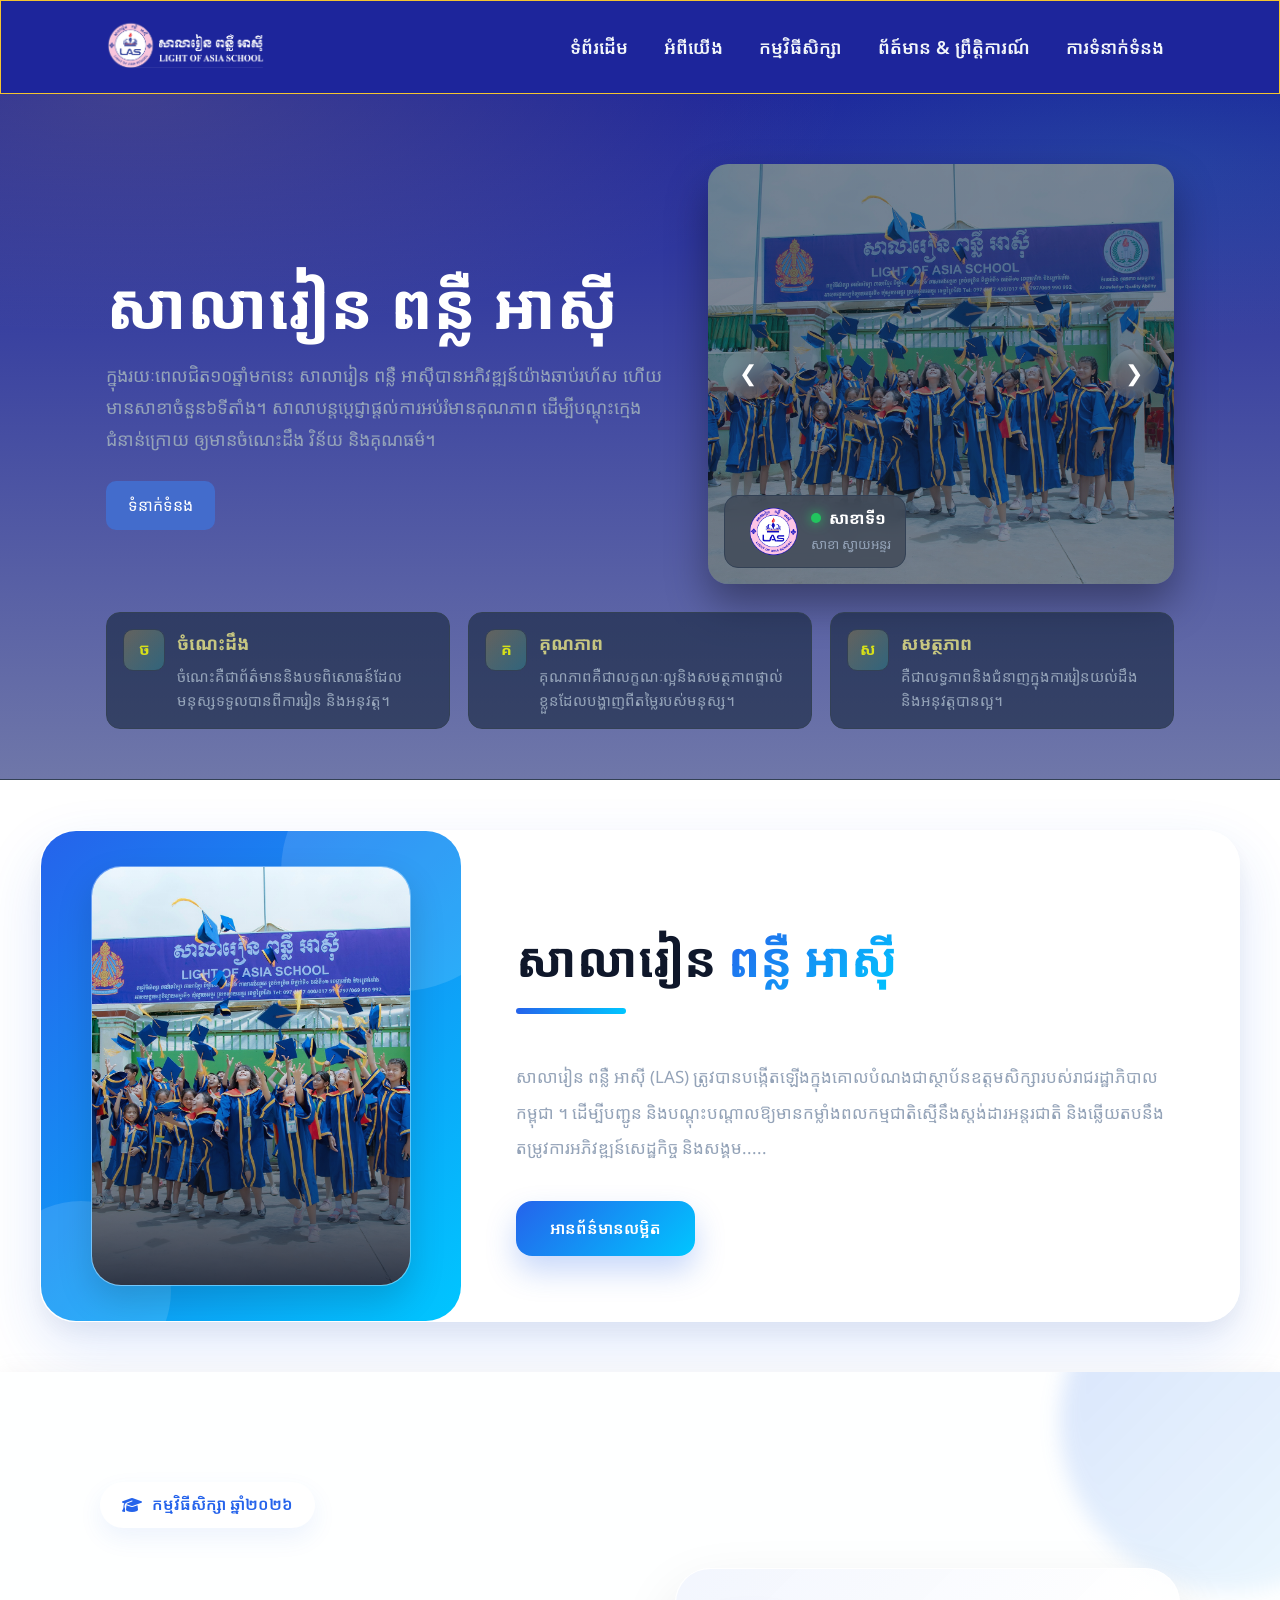
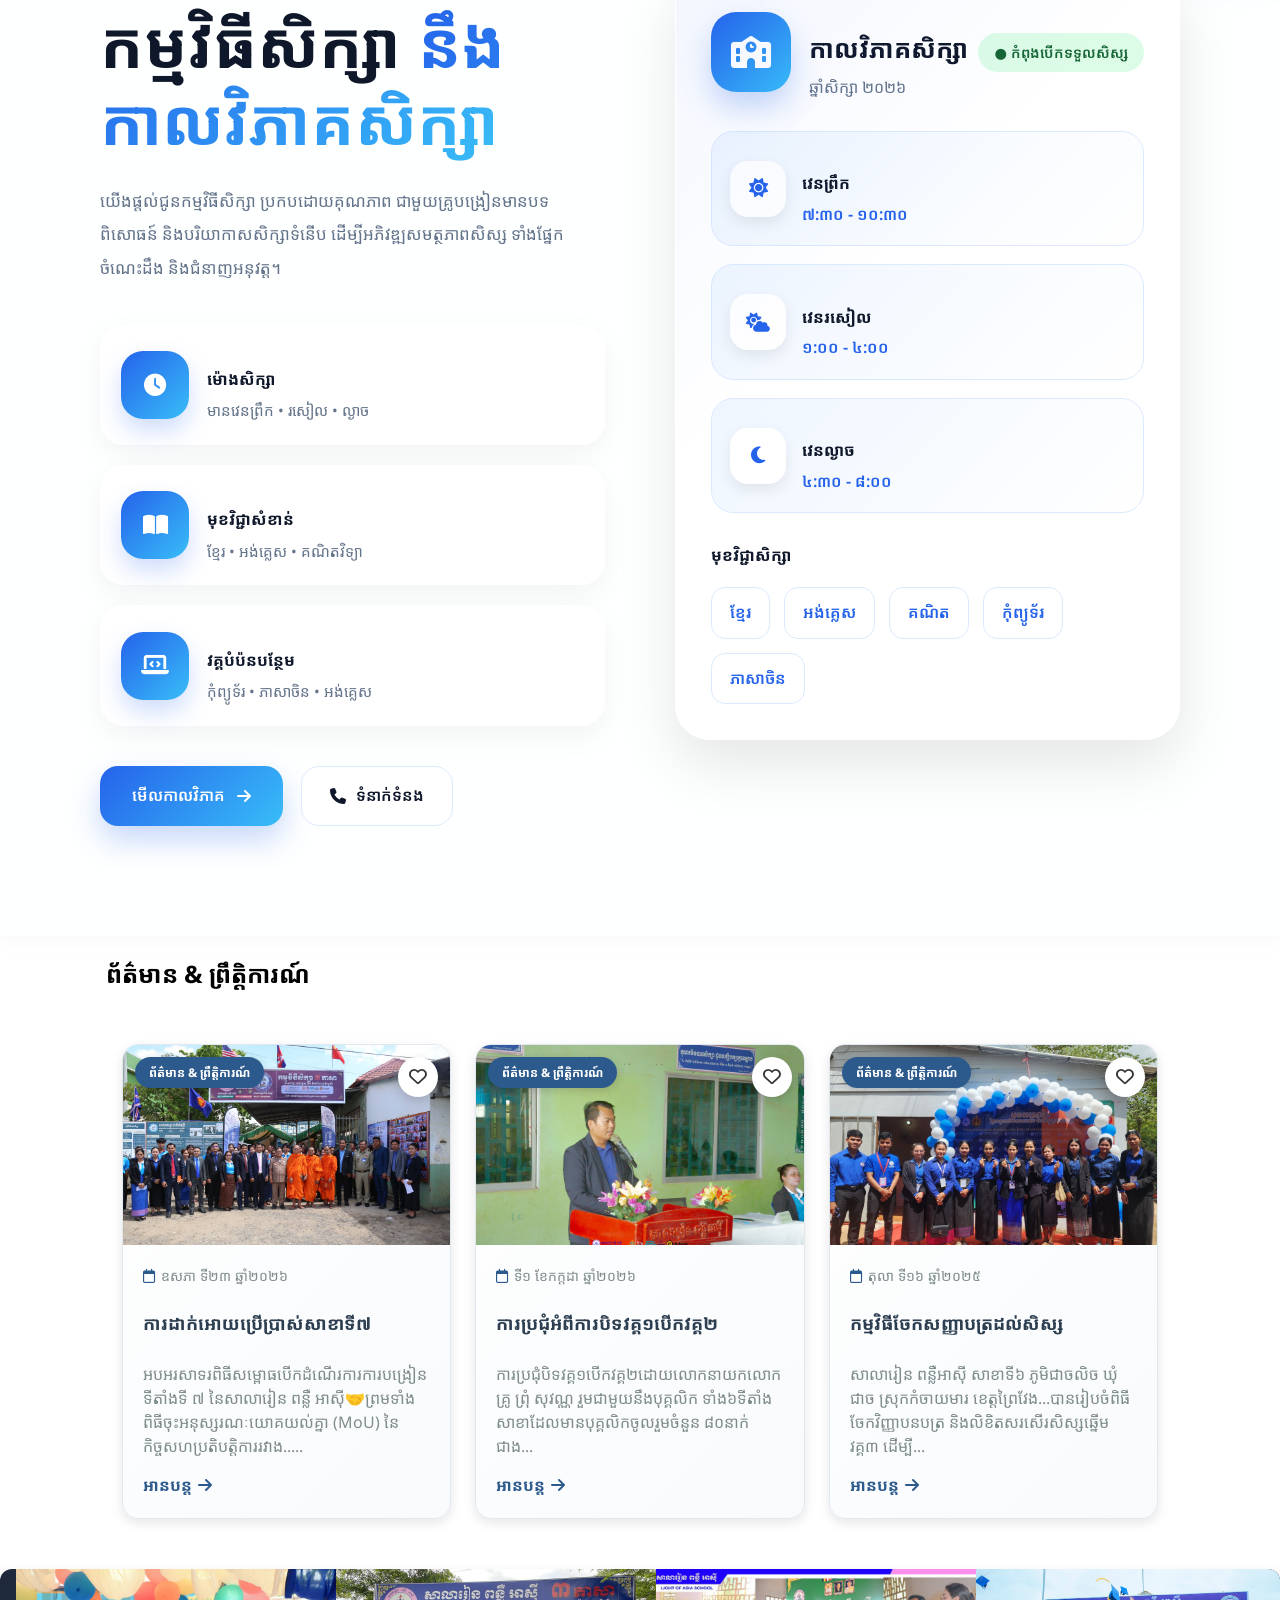
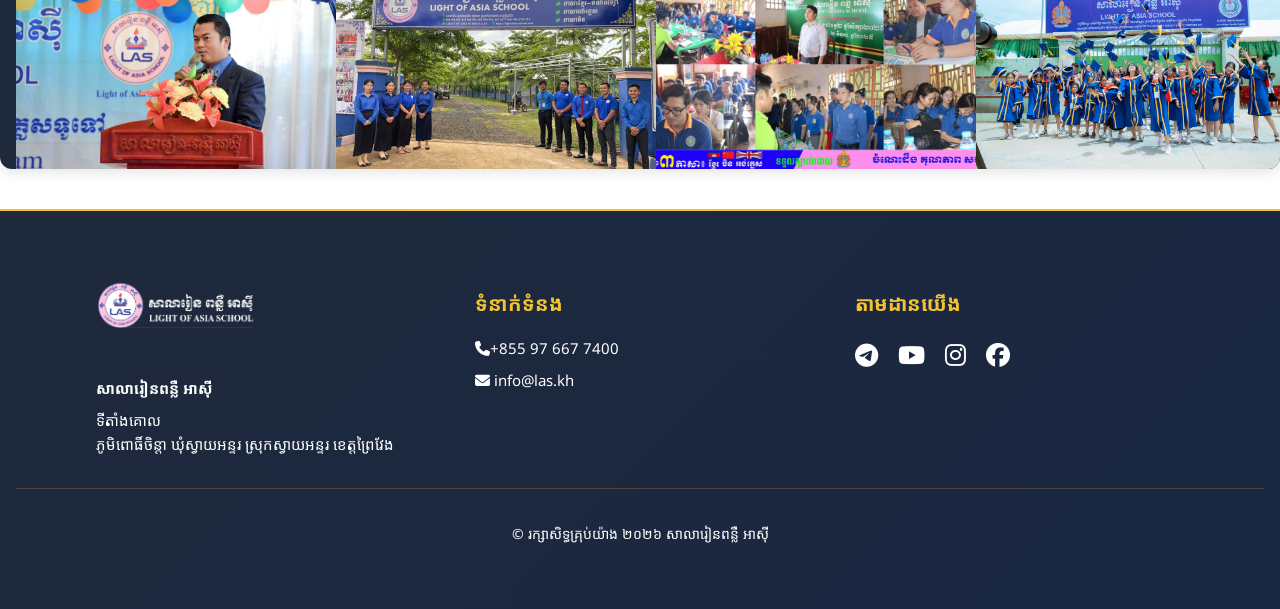
==== index.html/index.html @ d2babf4d "first commit" ====
<!DOCTYPE html>
<html lang="en">
<head>
  <meta charset="UTF-8" />
  <meta name="viewport" content="width=device-width, initial-scale=1" />
  <title>Light of Asia School</title>
  <script src="../JS/scripts.js"></script>
  <link rel="stylesheet" href="https://cdn.jsdelivr.net/npm/bootstrap-icons@1.10.5/font/bootstrap-icons.css">
  <link rel="stylesheet" href="https://cdnjs.cloudflare.com/ajax/libs/font-awesome/6.4.0/css/all.min.css" integrity="sha512-iecdLmaskl7CVkqkXNQ/ZmCULaM6tU8ZlX/VWcfYbOOl7+O3qNHbv5V9zzTtmI3UksdQRVvoxMfooAoRBv0z+8==" crossorigin="anonymous" referrerpolicy="no-referrer" />
  <!-- Bootstrap CSS -->
  <!-- <link href="https://cdn.jsdelivr.net/npm/bootstrap@4.6.2/dist/css/bootstrap.min.css" rel="stylesheet"> -->
  <!-- Font Awesome -->
   <!-- Khmer Font -->
  <link href="https://fonts.googleapis.com/css2?family=Noto+Sans+Khmer:wght@300;400;500;600;700&display=swap" rel="stylesheet">

  <link href="https://cdnjs.cloudflare.com/ajax/libs/font-awesome/6.5.0/css/all.min.css" rel="stylesheet">
 <head>
  <link rel="stylesheet" href="../CSS/style.css">
  <link rel="stylesheet" href="D:\Website of las\news">
  <link rel="stylesheet" href="d:\Website of las\subject">
  <link rel="stylesheet" href="d:\Website of las\HTML">
  
  
 <script src="../JS/responsivebar.js"></script>
 <script src="../JS/news.js"></script>
</head>
  <link href="https://fonts.googleapis.com/css2?family=Noto+Sans+Khmer:wght@400;600;700&family=Noto+Sans:wght@400;600;700&display=swap" rel="stylesheet">
  <style>
    body {
    font-family: "Noto Sans Khmer", "Noto Sans", system-ui, sans-serif,;
    
    }
  </style>
</head>
<body >
 <!-- Header -->
 <header class="site-header">
  <div class="container header-wrapper">
    <a class="brand" href="../index.html/index.html">
      <img src="../src/logo/LOGO.gif" alt="Light of Asia School Logo" class="brand-logo" />
    </a>

    <!-- Hamburger toggle button -->
    <button class="nav-toggle" aria-label="Toggle navigation">
      ☰
    </button>
    <ul class="nav-list">
      <li><a href="../index.html/index.html">ទំព័រដើម</a></li>
      <li><a href="../index.html/about.html">អំពីយើង</a></li>
      <li>
        <a href="../subject/program.html">កម្មវិធីសិក្សា</a>
       
      </li>
      <li><a href="../news/pagenews.html">ព័ត៍មាន &amp; ព្រឹត្តិការណ៍</a></li>
      <li><a href="../index.html/contact.html">ការទំនាក់ទំនង</a></li>
    </ul>
  </div>
</header>
 <!-- ================= HERO ================= -->
  <section class="hero">
    <div class="container hero-grid">
      <!-- LEFT -->
      <div class="hero-copy">
        <h1>
          សាលារៀន ពន្លឺ អាស៊ី
        </h1>
        <p>
          ក្នុងរយៈពេលជិត១០ឆ្នាំមកនេះ សាលារៀន ពន្លឺ អាស៊ីបានអភិវឌ្ឍន៍យ៉ាងឆាប់រហ័ស ហើយមានសាខាចំនួន៦ទីតាំង។ សាលាបន្តប្តេជ្ញាផ្តល់ការអប់រំមានគុណភាព
          ដើម្បីបណ្តុះក្មេងជំនាន់ក្រោយ ឲ្យមានចំណេះដឹង វិន័យ និងគុណធម៌។
        </p>
        <div class="hero-actions">
          <a class="btnn"  href="../index.html/contact.html">ទំនាក់ទំនង</a>
        </div>
      </div>

      <!-- RIGHT -->
      <div class="hero-visual" id="heroVisual">
        <!-- BUTTON -->
        <button class="slider-btn prev" onclick="prevImage()" > ❮</button>
        <button class="slider-btn next" onclick="nextImage()">❯</button>
        <!-- BADGE -->
        <div class="hero-badge">
          <img id="schoolLogo" class="school-logo" alt="School Logo">
          <div>
            <div  style=" display:flex; gap:8px;align-items:center;" ><span class="dot"></span>
              <strong id="schoolName"> សាខាទី១ </strong>
            </div>
            <small id="schoolText">សាលារៀន ពន្លឺ អាស៊ី</small>
          </div>
        </div>
      </div>
    </div>

    <!-- FEATURES -->
    <div class="container features">
      <div class="feature">
        <div class="icon">ច</div>
        <div>
          <h3>ចំណេះដឹង</h3>
          <p>
            ចំណេះគឺជាព័ត៌មាននិងបទពិសោធន៍ដែលមនុស្សទទួលបានពីការរៀន និងអនុវត្ត។
          </p>
        </div>
      </div>

         <div class="feature">
        <div class="icon">គ</div>
        <div>
          <h3>គុណភាព</h3>
          <p>គុណភាពគឺជាលក្ខណៈល្អនិងសមត្ថភាពផ្ទាល់ខ្លួនដែលបង្ហាញពីតម្លៃរបស់មនុស្ស។</p>
        </div>
      </div>

      <div class="feature">
        <div class="icon">ស</div>
        <div>
          <h3>សមត្ថភាព</h3>
          <p> គឺជាលទ្ធភាពនិងជំនាញក្នុងការរៀនយល់ដឹងនិងអនុវត្តបានល្អ។</p>
           </div>
      </div>

    </div>
  </section>
  
<!-- ================= ABOUT SECTION ================= -->
<div class="about-card">
  <!-- LEFT SIDE -->
  <div class="leftside">
    <div class="logo-box">
      <!-- YOUR IMAGE -->
      <img src="../src/Banner/pic las.jpg" alt="School Image">
      <div class="logo-overlay">
      </div>
    </div>
  </div>
  <!-- RIGHT SIDE -->
  <div class="rightside">
    <h1>
      សាលារៀន <span>ពន្លឺ អាស៊ី</span>
    </h1>

    <div class="lineabout"></div>

    <p>
       សាលារៀន ពន្លឺ អាស៊ី (LAS) ត្រូវបានបង្កើតឡើងក្នុងគោលបំណងជាស្ថាប័នឧត្តមសិក្សារបស់រាជរដ្ឋាភិបាលកម្ពុជា ។

      ដើម្បីបញ្ជូន និងបណ្តុះបណ្តាលឱ្យមានកម្លាំងពលកម្មជាតិស្មើនឹងស្តង់ដារអន្តរជាតិ និងឆ្លើយតបនឹងតម្រូវការអភិវឌ្ឍន៍សេដ្ឋកិច្ច និងសង្គម.....
    </p>

    <!-- BUTTONS -->
    <div class="btn-group">
      <a href="../index.html/about.html" class="btnabout btn-primary">
        អានព័ន៌មានលម្អិត
      </a>
    </div>

  </div>
</div>

<!-- ===============================
     PROGRAM SECTION
================================= -->

<section class="program-section">

  <div class="program-container">

    <!-- LEFT -->

    <div class="program-content">

      <div class="program-badge">
        <i class="fa-solid fa-graduation-cap"></i>
        កម្មវិធីសិក្សា ឆ្នាំ២០២៦
      </div>

      <h2>
        កម្មវិធីសិក្សា
        <span>នឹងកាលវិភាគសិក្សា</span>
      </h2>

      <p>
        យើងផ្តល់ជូនកម្មវិធីសិក្សា
        ប្រកបដោយគុណភាព
        ជាមួយគ្រូបង្រៀនមានបទពិសោធន៍
        និងបរិយាកាសសិក្សាទំនើប
        ដើម្បីអភិវឌ្ឍសមត្ថភាពសិស្ស
        ទាំងផ្នែកចំណេះដឹង និងជំនាញអនុវត្ត។
      </p>

      <!-- FEATURES -->

      <div class="program-features">

        <div class="program-card">

          <div class="program-icon">
            <i class="fa-solid fa-clock"></i>
          </div>

          <div>
            <h4>ម៉ោងសិក្សា</h4>
            <span>មានវេនព្រឹក • រសៀល • ល្ងាច</span>
          </div>

        </div>

        <div class="program-card">

          <div class="program-icon">
            <i class="fa-solid fa-book-open"></i>
          </div>

          <div>
            <h4>មុខវិជ្ជាសំខាន់</h4>
            <span>ខ្មែរ • អង់គ្លេស • គណិតវិទ្យា</span>
          </div>

        </div>

        <div class="program-card">

          <div class="program-icon">
            <i class="fa-solid fa-laptop-code"></i>
          </div>

          <div>
            <h4>វគ្គបំប៉នបន្ថែម</h4>
            <span>កុំព្យូទ័រ • ភាសាចិន • អង់គ្លេស</span>
          </div>

        </div>

      </div>

      <!-- BUTTONS -->

      <div class="program-buttons">

        <a href="../subject/program.html" class="program-btn">
          មើលកាលវិភាគ
          <i class="fa-solid fa-arrow-right"></i>
        </a>

        <a href="#" class="program-btn-secondary">
          <i class="fa-solid fa-phone"></i>
          ទំនាក់ទំនង
        </a>

      </div>

    </div>

    <!-- RIGHT -->

    <div class="program-preview">

      <div class="program-preview-card">

        <!-- HEADER -->

        <div class="program-header">

          <div class="program-header-left">

            <div class="program-big-icon">
              <i class="fa-solid fa-school"></i>
            </div>

            <div>
              <h3>កាលវិភាគសិក្សា</h3>
              <span>ឆ្នាំសិក្សា ២០២៦</span>
            </div>

          </div>

          <div class="program-live">
            ● កំពុងបើកទទួលសិស្ស
          </div>

        </div>

        <!-- TIMES -->

        <div class="program-time">

          <div class="program-time-icon">
            <i class="fa-solid fa-sun"></i>
          </div>

          <div>
            <h4>វេនព្រឹក</h4>
            <span>៧:៣០ - ១០:៣០</span>
          </div>

        </div>

        <div class="program-time">

          <div class="program-time-icon">
            <i class="fa-solid fa-cloud-sun"></i>
          </div>

          <div>
            <h4>វេនរសៀល</h4>
            <span>១:០០ - ៤:០០</span>
          </div>

        </div>

        <div class="program-time">

          <div class="program-time-icon">
            <i class="fa-solid fa-moon"></i>
          </div>

          <div>
            <h4>វេនល្ងាច</h4>
            <span>៤:៣០ - ៨:០០</span>
          </div>

        </div>

        <!-- SUBJECTS -->

        <h4 class="program-title">
          មុខវិជ្ជាសិក្សា
        </h4>

        <div class="program-tags">

          <span>ខ្មែរ</span>
          <span>អង់គ្លេស</span>
          <span>គណិត</span>
          <span>កុំព្យូទ័រ</span>
          <span>ភាសាចិន</span>

        </div>

      </div>

    </div>

  </div>

</section>
 <!-- Endprogram -->

<!-- NEWS -->
     <div class="container">
           <div class="section-head">
      <h2 style="color: black; size: 18px;">ព័ត៌មាន & ព្រឹត្តិការណ៍</h2>
    </div>
        <div class="cards-grid">
        <!-- Cards1 -->
          <article class="card" data-category="news">
                <div class="card-img">
                    <img src="../src/Banner/img saxa7/fornt shcool.jpg" alt="Conference">
                    <span class="badge">ព័ត៌មាន & ព្រឹត្តិការណ៍</span>
                    <button class="like-btn" onclick="toggleLike(this)">
                        <i class="far fa-heart"></i>
                    </button>
                </div>
                <div class="card-body">
                    <div class="card-meta">
                        <i class="far fa-calendar"></i>
                        ឧសភា​ ទី២៣ ឆ្នាំ២០២៦
                    </div>
                    <h2 class="card-title">ការដាក់អោយប្រើប្រាស់សាខាទី៧</h2>
                    <p class="card-desc" style=" word-spacing: 0px; letter-spacing: 0px;">អបអរសាទរពិធីសម្ពោធបើកដំណើរការការបង្រៀន ទីតាំងទី ៧ នៃសាលារៀន ពន្លឺ អាស៊ី🤝ព្រមទាំងពិធីចុះអនុស្សរណៈយោគយល់គ្នា (MoU) នៃកិច្ចសហប្រតិបត្តិការរវាង.....</p>
                    <a href="../news/news card1.html" class="card-link">អានបន្ត<i class="fas fa-arrow-right"></i></a>
                </div>
            </article>
      <!-- Cards2 -->
            <article class="card" data-category="news">
                <div class="card-img">
                    <img src="../src/Banner/bossjpg.jpg" alt="Conference">
                    <span class="badge">ព័ត៌មាន & ព្រឹត្តិការណ៍</span>
                    <button class="like-btn" onclick="toggleLike(this)">
                        <i class="far fa-heart"></i>
                    </button>
                </div>
                <div class="card-body">
                    <div class="card-meta">
                        <i class="far fa-calendar"></i>
                        ទី១​ ខែកក្ដដា ឆ្នាំ២០២៦
                    </div>
                    <h2 class="card-title">ការប្រជុំអំពីការបិទវគ្គ១បើកវគ្គ២</h2>
                    <p class="card-desc">ការ​ប្រជុំ​បិទ​វគ្គ​១​បើក​វគ្គ​២​ដោយ​លោក​នាយក​លោក​គ្រូ​ ​ព្រុំ សុវណ្ណ រួម​ជាមួយ​នឹង​បុគ្គលិក ទាំង៦​ទីតាំង​សាខា​ដែល​មាន​បុគ្គលិក​ចូល​រួម​ចំនួន ៨០​នាក់​ជាង...</p>
                    <a href="../news/news card2.html" class="card-link">អានបន្ត<i class="fas fa-arrow-right"></i></a>
                </div>
            </article>
    <!-- Cards3-->
            <article class="card" data-category="featured">
                <div class="card-img">
                    <img src="../src/Banner/ttul sinhabat.jpg" alt="Research">
                    <span class="badge">ព័ត៌មាន & ព្រឹត្តិការណ៍</span>
                    <button class="like-btn" onclick="toggleLike(this)">
                        <i class="far fa-heart"></i>
                    </button>
                </div>
                <div class="card-body">
                    <div class="card-meta">
                        <i class="far fa-calendar"></i>
                        តុលា​ ទី១៦ ឆ្នាំ២០២៥
                    </div>
                    <h2 class="card-title">កម្មវិធីចែកសញ្ញាបត្រដល់សិស្ស</h2>
                    <p class="card-desc">សាលារៀន ពន្លឺអាស៊ី សាខាទី៦
                      ភូមិជាចលិច ឃុំជាច ស្រុកកំចាយមារ ខេត្តព្រៃវែង...បានរៀបចំពិធី ចែកវិញ្ញាបនបត្រ និងលិខិតសរសើរសិស្សឆ្នើម វគ្គ៣ ដើម្បី...</p>
                    <a href="../news/news card3.html" class="card-link">អានបន្ត <i class="fas fa-arrow-right"></i></a>
                </div>
            </article>
        </div>
</div>

<!-- Gallery slider -->
  <section id="gallery">
    <div class="section-title">
    
    </div>
    <div class="slider" aria-label="វិចិត្រសាលរូបភាព">
      <div class="slides">
        <!-- 4 originals -->
        <img src="../src/Banner/Chairs LAS.jpg" alt="វិចិត្រសាល ១">
        <img src="../src/Banner/join.jpg" alt="វិចិត្រសាល ២">
        <img src="../src/Banner/bglas (2).jpg" alt="វិចិត្រសាល ៣">
        <img src="../src/Banner/pic las.jpg" alt="វិចិត្រសាល ៤">
         <!-- 4 originals -->
         <img src="../src/Banner/Chairs LAS.jpg" alt="វិចិត្រសាល ១">
        <img src="../src/Banner/join.jpg" alt="វិចិត្រសាល ២">
        <img src="../src/Banner/bglas (2).jpg" alt="វិចិត្រសាល ៣">
        <img src="../src/Banner/pic las.jpg" alt="វិចិត្រសាល ៤">
         <!-- 4 originals -->
        <img src="../src/Banner/Chairs LAS.jpg" alt="វិចិត្រសាល ១">
        <img src="../src/Banner/join.jpg" alt="វិចិត្រសាល ២">
        <img src="../src/Banner/bglas (2).jpg" alt="វិចិត្រសាល ៣">
        <img src="../src/Banner/pic las.jpg" alt="វិចិត្រសាល ៤">
       
      </div>
    </div>
  </section>
  
<!-- Responsive Footer -->
<footer class="footer">
  <div class="footer-container">
    <!-- University Info -->
    <div class="footer-section">
      <img src="../src/logo/LOGO.gif" alt="University Logo" class="img">
      <p><strong>សាលារៀនពន្លឺ អាស៊ី</strong></p>
      <p>
        ទីតាំងគោល <br>
         ភូមិពោធិ៍ចិន្តា ឃុំស្វាយអន្ទរ ស្រុកស្វាយអន្ទរ ខេត្តព្រៃវែង 
      </p>
    </div>

    <!-- Contact Info -->
    <div class="footer-section">
      <h4>ទំនាក់ទំនង</h4>
      <p><i class="fas fa-phone"></i>+855 97 667 7400</p>
      <p><i class="fas fa-envelope"></i> info@las.kh</p>
    </div>

    <!-- Social Links -->
    <div class="footer-section">
      <h4>តាមដានយើង</h4>
      <div class="social-icons">
        <a href="#"><i class="fab fa-telegram"></i></a>
        <a href="#"><i class="fab fa-youtube"></i></a>
        <a href="#"><i class="fab fa-instagram"></i></a>
        <a href="#"><i class="fab fa-facebook"></i></a>
      </div>
    </div>
  </div>

  <div class="footer-bottom">
    <p>© រក្សាសិទ្ធគ្រុប់យ៉ាង ២០២៦ សាលារៀនពន្លឺ អាស៊ី</p>
  </div>
</footer>


</body>
</html>
<script src="../JS/slideheader.js"></script>
---- CSS/style.css ----
:root {
  --bg: #6f77a9;
  --bg-2: #1d259b;
  --card: #1e293b;
  --text: #ffffff;
  --muted: #94a3b8;
  --border: #334155;
  --accent: #f4c430;
  --accent-2: #d7e119;
  --success: #22c55e;
  --primary-color: #1e3a5f;
  --secondary-color: #2d5a8c;
  --text-dark: #2c3e50;
  --text-light: #7f8c8d;
  --bg-light: #f5f7fa;
  
  --primary:#2563eb;
  --primary-light:#38bdf8;

  --dark:#0f172a;


  --gradient:
  linear-gradient(135deg,#2563eb,#38bdf8);
  --transition-base: all 0.3s ease;
  --shadow: 0 4px 12px rgba(0, 0, 0, 0.1);
  --shadow-lg: 0 10px 24px rgba(0, 0, 0, 0.15);


}
*,
*::before,
*::after {
  box-sizing: border-box;
}

body {
  margin: 0;
  font-family: "Noto Sans Khmer", "Noto Sans", system-ui, sans-serif;
  color: var(--text);
  background: var(--text);
  line-height: 1.6;
  
}
/* CONTAINER */
.container {
  width: 100%;
  max-width: 1100px;
  margin: 0 auto;
  padding: 0 1rem;
}

/* Header */
.site-header {
  position: sticky;
  top: 0;
  z-index: 1000;
  background: var(--bg-2);
  backdrop-filter: saturate(180%) blur(8px);
  border-bottom: 1px solid var(--border);
  animation: fadeInDown 1s ease forwards;
  border: 1px solid var(--accent);
}

@keyframes fadeInDown {
  from {
    opacity: 0;
    transform: translateY(-20px);
  }
  to {
    opacity: 1;
    transform: translateY(0);
  }
}

.header-wrapper {
  display: grid;
  grid-template-columns: 1fr auto auto;
  align-items: center;
  color: #f9f9f9;
}

.brand-logo {
  width: 160px;
  height: auto;
}
/* End Header */

/* Nav */
.nav {
  max-width: 1100px;
  margin: 0 auto;
  padding: 12px 20px;
  display: flex;
  align-items: center;
  justify-content: space-between;
  gap: 16px;
}

.nav-list {
  display: flex;
  list-style: none;
  margin: 0;
  padding: 0;
  gap: 1rem;
  font-size: 18px;
}

.nav-list a {
  text-decoration: none;
  color: white;
  font-weight: 600;
  padding: 8px 10px;
  border-radius: 8px;
  position: relative;
  transition: color 0.3s ease, transform 0.3s ease;
}

.nav-list a::after {
  content: "";
  position: absolute;
  bottom: -4px;
  left: 0;
  width: 0%;
  height: 2px;
  background: var(--accent);
  transition: width 0.3s ease;
}

.nav-list a:hover::after {
  width: 100%;
}

.nav-list a:hover,
.nav-list a.active {
  border-bottom-color: var(--accent);
  color: var(--accent);
  transform: translateY(-2px);
}

@keyframes pulse {
  0% { transform: scale(1); }
  50% { transform: scale(1.05); }
  100% { transform: scale(1); }
}

/* Layout */
.container {
  width: min(1200px, 92vw);
  margin: 0 auto;
}

/* Global animations */
@keyframes slideUp {
  from {
    opacity: 0;
    transform: translateY(20px);
  }
  to {
    opacity: 1;
    transform: translateY(0);
  }
}
@keyframes fadeUp {
  from {
    opacity: 0;
    transform: translateY(20px);
  }
  to {
    opacity: 1;
    transform: translateY(0);
  }
}

/* ------------------- */
/* Responsive Section  */
/* ------------------- */
@media (max-width: 992px) {
  .header-wrapper {
    grid-template-columns: 1fr auto; /* simplify layout */
  }

  .nav {
    flex-direction: column;
    align-items: flex-start;
    gap: 5px;
  }

  .nav-list {
    flex-wrap: wrap;
    font-size: 16px;
    text-align: center;
  }

  .brand-logo {
    width: 120px; /* shrink logo */
  }
}

@media (max-width: 600px) {
  .nav {
    padding: 8px 12px;
  }

  .nav-list {
    flex-direction: column;
    gap: 0.5rem;
    width: 100%;
  }

  .nav-list a {
    display: block;
    width: 100%;
    text-align: center;
    padding: 12px;
  }

  .dropdown-nav-list {
    position: static; /* stack dropdowns */
    box-shadow: none;
  }
}
   /* Responsive navigation bar */
.nav-toggle {
  display: none;
  font-size: 1.5rem;
  background: none;
  border: none;
  cursor: pointer;
  color: #f1f5f9;
  padding: 0.5rem;
  transition: opacity 0.3s ease;
}

.nav-toggle:hover {
  opacity: 0.8;
}

/* Desktop styles */
.nav-list {
  display: flex;
  list-style: none;
  gap: 1rem;
  margin: 0;
  padding: 0;
  
}

.nav-list li {
  position: relative;
}

.nav-list > li > a {
  text-decoration: none;
  color: #f1f5f9;
  transition: color 0.3s ease;
}

.nav-list > li > a:hover {
  color: #94a3b8;
}

/* Dropdown styles */
.dropdown-nav-list {
  position: absolute;
  top: 100%;
  right: 0;
  background-color: var(--bg);
  list-style: none;
  padding: 0.5rem 0;
  margin: 0.5rem 0 0 0;
  min-width: 180px;
  display: none;
  flex-direction: column;
  border-radius: 4px;
  box-shadow: 0 4px 6px rgba(0, 0, 0, 0.1);
  z-index: 10;
}

.nav-list li:hover > .dropdown-nav-list {
  display: flex;
}

.dropdown-nav-list li a {
  display: block;
  padding: 0.75rem 1.5rem;
  color: #f1f5f9;
  text-decoration: none;
  transition: background-color 0.3s ease;
}

.dropdown-nav-list li a:hover {
  background-color: rgba(148, 163, 184, 0.2);
}

/* Mobile styles */
@media (max-width: 700px) {
  .nav-toggle {
    display: block;
    margin-left: auto;
    
  }

  .nav-list {
    display: none;
    flex-direction: column;
    gap: 0;
    position: absolute;
    top: 100%;
    left: 0;
    right: 0;
    background-color: rgba(31, 45, 77, 0.98);
    width: 100%;
    padding: 1rem 0;
    margin-top: 0.5rem;
    
  }

  .nav-list.active {
    display: flex;
  }

  .nav-list li {
    width: 100%;
  }

  .nav-list > li > a {
    display: block;
    padding: 1rem 1.5rem;
    border-bottom: 1px solid rgba(148, 163, 184, 0.2);
  }

  .nav-list li:last-child > a {
    border-bottom: none;
  }

  .dropdown-nav-list {
    position: static;
    background-color: transparent;
    box-shadow: none;
    padding: 0;
    margin: 0;
    display: none;
    min-width: auto;
  }

  .dropdown-nav-list.active {
    display: flex;
  }

  .dropdown-nav-list li a {
    padding: 0.75rem 1.5rem 0.75rem 3rem;
    border-bottom: 1px solid rgba(148, 163, 184, 0.1);
  }
}

/* ENd responsive */
/* ==================== HERO SECTION ==================== */

.hero{
  position:relative;
  overflow:hidden;
  background:
    radial-gradient(
      1200px 400px at 10% 0%,
      rgba(255,211,78,.15),
      transparent 60%
    ),
    radial-gradient(
      800px 300px at 90% 10%,
      rgba(45,212,191,.12),
      transparent 60%
    ),
    linear-gradient(
      180deg,
      var(--bg-2),
      var(--bg)
    );

  padding:70px 0 50px;
  border-bottom:1px solid var(--border);
}

.hero-grid{
  display:grid;
  grid-template-columns:1.1fr .9fr;
  gap:2rem;
  align-items:center;
}

@media(max-width:900px){

  .hero-grid{
    grid-template-columns:1fr;
  }

}

/* ==================== HERO TEXT ==================== */

.hero-copy h1{
  font-size:clamp(2rem,6vw,4rem);
  line-height:1.1;
  margin-bottom:18px;
  animation:fadeIn .7s ease both;
}

.hero-copy p{
  color:var(--muted);
  font-size:clamp(14px,2vw,18px);
  line-height:1.8;
  margin-bottom:25px;
  animation:fadeIn .9s ease both;
}

.hero-actions{
  display:flex;
  gap:14px;
  flex-wrap:wrap;
  align-items:center;
}

/* ==================== BUTTON ==================== */

.btnn{
  background:#436ccc;
  color:#fff;
  padding:12px 22px;
  border:none;
  border-radius:10px;
  cursor:pointer;
  text-decoration:none;
  transition:.3s;
}

.btnn:hover{
  background:#5c7ecd;
  transform:translateY(-2px);
}

/* ==================== HERO VISUAL ==================== */
.hero-visual{
  position:relative;
  min-height:420px;
  border-radius:20px;
  overflow:hidden;
  background:
    linear-gradient(
      180deg,
      rgba(19,35,58,.55),
      rgba(19,35,58,.55)
    ),
    url("https://images.unsplash.com/photo-1509062522246-3755977927d7?q=80&w=1200&auto=format&fit=crop")
    center/cover no-repeat;

  box-shadow:0 20px 40px rgba(0,0,0,.35);

  transition:background-image .5s ease-in-out;
  animation:slideUp .8s ease both;
}

/* ==================== SLIDER BUTTONS ==================== */
.slider-btn{
  position:absolute;
  top:50%;
  transform:translateY(-50%);
  width:50px;
  height:50px;
  border:none;
  border-radius:50%;
  background:rgba(255,255,255,.15);
  backdrop-filter:blur(8px);
  color:white;
  font-size:22px;
  cursor:pointer;
  transition:.3s;
  z-index:10;
}

.slider-btn:hover{
  background:rgba(255,255,255,.3);
  transform:translateY(-50%) scale(1.08);
}

.prev{
  left:15px;
}

.next{
  right:15px;
}

/* ==================== HERO BADGE ==================== */

.hero-badge{
  position:absolute;
  bottom:16px;
  left:16px;
  background:rgba(63,72,86,.8);
  border:1px solid var(--border);
  backdrop-filter:blur(8px);
  padding:10px 14px;
  border-radius:14px;
  display:flex;
  gap:2px;
  align-items:center;
  animation:float 4s ease-in-out infinite;
}

.school-logo{
  width:70px;
  height:49px;
  border-radius:50%;


}


.hero-badge small{
  color:var(--muted);
}

.dot{
  width:10px;
  height:10px;
  border-radius:50%;
  background:var(--success);
  box-shadow:0 0 12px var(--success);
}

/* ==================== FEATURES SECTION ==================== */
.features {
  display: grid;
  grid-template-columns: repeat(3, 1fr);
  gap: 18px;
  margin-top: 28px;
  width: 100%;
}

@media (max-width: 900px) {
  .features {
    grid-template-columns: repeat(2, 1fr);
  }
}

@media (max-width: 640px) {
  .features {
    grid-template-columns: 1fr;
  }
}

.feature {
  background: linear-gradient(180deg, rgba(19, 35, 58, 0.6), rgba(19, 35, 58, 0.6)) no-repeat;
  border: 1px solid var(--border);
  border-radius: 14px;
  padding: 16px;
  display: flex;
  gap: 12px;
  align-items: flex-start;
  transition: 0.25s;
  animation: fadeIn 0.8s ease both;
  width: 100%;
  box-sizing: border-box;
}

.feature:hover {
  transform: translateY(-4px);
  box-shadow: 0 10px 24px rgba(0, 0, 0, 0.25);
}

.icon {
  width: 42px;
  height: 42px;
  border-radius: 10px;
  flex: 0 0 42px;
  background: linear-gradient(135deg, rgba(255, 211, 78, 0.25), rgba(45, 212, 191, 0.25));
  border: 1px solid var(--border);
  display: grid;
  place-items: center;
  color: var(--accent-2);
  font-weight: 700;
  flex-shrink: 0;
}

.feature h3 {
  margin: 0 0 6px;
  font-size: clamp(14px, 2vw, 18px);
  color: rgb(199, 199, 129);
  word-break: break-word;
  overflow-wrap: break-word;
}

.feature p {
  margin: 0;
  color: var(--muted);
  font-size: clamp(13px, 1.8vw, 15px);
  word-break: break-word;
  overflow-wrap: break-word;
}

/* ================= CARD ================= */
.about-card {
  width: 100%;
  max-width: 1200px;
  display: grid;
  grid-template-columns: 420px 1fr;
  background: rgba(255, 255, 255, 0.72);
  backdrop-filter: blur(20px);
  border: 1px solid rgba(255, 255, 255, .7);
  border-radius: 35px;
  margin: 50px auto;
  box-shadow:
    0 25px 60px rgba(37, 99, 235, .15),
    0 10px 25px rgba(0, 0, 0, .05);
    animation: fadeIn 0.8s ease both;

}

.about-card:hover {
  transform: translateY(-8px);
}

/* ================= LEFT SIDE ================= */
.leftside {
  position: relative;
  background: linear-gradient(135deg, #2563eb, #00c6ff);
  display: flex;
  align-items: center;
  justify-content: center;
  overflow: hidden;
  padding: 30px;
  border-radius: 35px ;
}

/* circles */
.leftside::before,
.leftside::after {
  content: "";
  position: absolute;
  border-radius: 50%;
  background: rgba(255, 255, 255, .12);
}

.leftside::before {
  width: 240px;
  height: 240px;
  top: -80px;
  right: -60px;
}

.leftside::after {
  width: 180px;
  height: 180px;
  bottom: -60px;
  left: -50px;
}

/* ================= IMAGE BOX ================= */
.logo-box {
  position: relative;
  z-index: 2;
  width: 100%;
  max-width: 320px;
  height: 420px;
  border-radius: 30px;
  overflow: hidden;
  background: rgba(255, 255, 255, .12);
  backdrop-filter: blur(10px);
  border: 1px solid rgba(255, 255, 255, .25);
  box-shadow: 0 15px 35px rgba(0, 0, 0, .15);
  animation: floatLogo 4s ease-in-out infinite;
}

@keyframes floatLogo {
  0%, 100% { transform: translateY(0); }
  50% { transform: translateY(-10px); }
}

/* FIXED IMAGE */
.logo-box img {
  width: 100%;
  height: 100%;
  object-fit: cover;
  display: block;
}

/* overlay */
.logo-overlay {
  position: absolute;
  inset: 0;
  background: linear-gradient(to top,
    rgba(15, 23, 42, .85),
    rgba(15, 23, 42, .15),
    transparent);
  display: flex;
  align-items: flex-end;
  justify-content: center;
  padding: 30px;
}

/* ================= RIGHT SIDE ================= */
.rightside {
  padding: 65px 55px;
  display: flex;
  flex-direction: column;
  justify-content: center;
}

/* title */
.rightside h1 {
  font-size: 3rem;
  line-height: 1.3;
  color: var(--dark);
  margin-bottom: 18px;
  font-weight: 700;
}

/* gradient text */
.rightside h1 span {
background: linear-gradient(135deg, #2563eb, #00c6ff);
background-clip: text;              /* Standard property for Firefox */
-webkit-background-clip: text;      /* Chrome, Safari, Edge */
color: transparent;                 /* Fallback for non‑WebKit browsers */
-webkit-text-fill-color: transparent; /* Chrome, Safari, Edge */
}

/* line */
.lineabout {
  width: 110px;
  height: 6px;
  border-radius: 50px;
  background: linear-gradient(90deg, #2563eb, #00c6ff);
  margin-bottom: 28px;
}

/* paragraph */
.rightside p {
  color: var(--muted);
  line-height: 2.1;
  font-size: 1.06rem;
  margin-bottom: 35px;
}

/* buttons */
.btn-group {
  display: flex;
  gap: 18px;
  flex-wrap: wrap;
}

.btnabout {
  padding: 15px 34px;
  border-radius: 16px;
  text-decoration: none;
  font-weight: 600;
  transition: transform .35s, background .35s;
}

/* primary */
.btn-primary {
  background: linear-gradient(135deg, #2563eb, #00c6ff);
  color: white;
  box-shadow: 0 15px 30px rgba(37, 99, 235, .25);
}

.btn-primary:hover {
  transform: translateY(-4px) scale(1.03);
}

/* secondary */
.btn-secondary {
  background: white;
  color: #2563eb;
  border: 1px solid #dbeafe;
}

.btn-secondary:hover {
  background: #f8fbff;
  transform: translateY(-4px);
}
@media(max-width:768px){

  .about-card{
    grid-template-columns:1fr;
    width:95%;
  }

  .leftside,
  .rightside{
    padding:30px;
  }

}


/* ===============================
  Program 
================================= */

.program-section{
  position:relative;
  padding:110px 20px;
  overflow:hidden;
  background-color: #feffff;
  border: 1px solid var(--quaternary);
  box-shadow: 0 0 20px rgba(162, 155, 155, 0.1);
  

}

/* Background Blur */
.program-section::before{
  content:"";
  position:absolute;
  top:-120px;
  right:-120px;
  width:340px;
  height:340px;
  border-radius:50%;
  background:
  linear-gradient(135deg,
  rgba(37,99,235,.18),
  rgba(56,189,248,.08));

  filter:blur(10px);
}

/* ===============================
   CONTAINER
================================= */

.program-container{
  max-width:1080px;
  margin:auto;
  display:grid;
  grid-template-columns:1fr 1fr;
  gap:70px;
  align-items:center;
}

/* ===============================
   LEFT CONTENT
================================= */

.program-badge{
  display:inline-flex;
  align-items:center;
  gap:10px;
  padding:10px 22px;
  background:white;
  color:var(--primary);
  border-radius:50px;
  font-weight:600;
  box-shadow:
  0 10px 25px rgba(37,99,235,.08);
  margin-bottom:25px;
}

.program-content h2{
  font-size:clamp(2.4rem,5vw,4.2rem);
  line-height:1.2;
  color:var(--dark);

  margin-bottom:24px;
}
.program-content h2 span {
  background: linear-gradient(135deg, #2563eb, #38bdf8);
  background-clip: text;              /* Firefox */
  -webkit-background-clip: text;      /* Chrome, Safari */
  color: transparent;                 /* fallback */
  -webkit-text-fill-color: transparent; /* Chrome, Safari */
}


.program-content p{
  font-size:1.05rem;
  line-height:2;
  color:#64748b;

  max-width:620px;

  margin-bottom:40px;
}

/* ===============================
   FEATURE CARDS
================================= */

.program-features{
  display:grid;
  gap:20px;

  margin-bottom:40px;
}

.program-card{
  display:flex;
  align-items:center;
  gap:18px;

  padding:20px;

  border-radius:24px;

  background:
  rgba(255,255,255,.75);

  backdrop-filter:blur(10px);

  border:1px solid rgba(255,255,255,.7);

  box-shadow:
  0 10px 30px rgba(0,0,0,.05);

  transition:.35s ease;
}

.program-card:hover{
  transform:translateX(8px);

  box-shadow:
  0 20px 40px rgba(37,99,235,.12);
}

.program-icon{
  min-width:68px;
  height:68px;

  border-radius:22px;

  display:flex;
  align-items:center;
  justify-content:center;

  background:var(--gradient);

  color:white;
  font-size:1.4rem;

  box-shadow:
  0 12px 25px rgba(37,99,235,.22);
}

.program-card h4{
  color:var(--dark);
  margin-bottom:6px;
}

.program-card span{
  color:#64748b;
  font-size:.95rem;
}

/* ===============================
   BUTTONS
================================= */

.program-buttons{
  display:flex;
  gap:18px;
  flex-wrap:wrap;
}

.program-btn{
  display:inline-flex;
  align-items:center;
  gap:12px;

  text-decoration:none;

  padding:16px 32px;

  border-radius:18px;

  background:var(--gradient);

  color:white;
  font-weight:600;

  box-shadow:
  0 14px 30px rgba(37,99,235,.25);

  transition:.3s ease;
}

.program-btn:hover{
  transform:translateY(-6px);
}

.program-btn-secondary{
  display:inline-flex;
  align-items:center;
  gap:10px;

  text-decoration:none;

  padding:16px 28px;

  border-radius:18px;

  background:white;
  color:var(--dark);

  border:1px solid #dbeafe;

  font-weight:600;

  transition:.3s ease;
}

.program-btn-secondary:hover{
  background:#eff6ff;
}

/* ===============================
   RIGHT SIDE
================================= */

.program-preview{
  position:relative;
}

.program-preview-card{

  position:relative;

  padding:35px;

  border-radius:35px;

  background:
  rgba(255,255,255,.78);

  backdrop-filter:blur(16px);

  border:1px solid rgba(255,255,255,.6);

  box-shadow:
  0 25px 60px rgba(0,0,0,.1);

  overflow:hidden;
}

.program-preview-card::before{
  content:"";
  position:absolute;
  inset:0;

  background:
  linear-gradient(135deg,
  rgba(37,99,235,.06),
  transparent 40%);

  pointer-events:none;
}

/* ===============================
   CARD HEADER
================================= */

.program-header{
  display:flex;
  align-items:center;
  justify-content:space-between;

  margin-bottom:30px;
}

.program-header-left{
  display:flex;
  align-items:center;
  gap:18px;
}

.program-big-icon{
  width:80px;
  height:80px;

  border-radius:25px;

  display:flex;
  align-items:center;
  justify-content:center;

  background:var(--gradient);

  color:white;
  font-size:2rem;

  box-shadow:
  0 15px 30px rgba(37,99,235,.25);
}

.program-header-left h3{
  color:var(--dark);
  font-size:1.6rem;

  margin-bottom:5px;
}

.program-header-left span{
  color:#64748b;
}

.program-live{
  background:#dcfce7;
  color:#166534;

  padding:8px 16px;

  border-radius:50px;

  font-size:.9rem;
  font-weight:600;
}

/* ===============================
   TIME BOXES
================================= */

.program-time{
  display:flex;
  align-items:center;
  gap:16px;

  padding:18px;

  margin-bottom:18px;

  border-radius:22px;

  background:
  linear-gradient(135deg,#eff6ff,#ffffff);

  border:1px solid #dbeafe;

  transition:.3s ease;
}

.program-time:hover{
  transform:scale(1.02);
}

.program-time-icon{
  width:56px;
  height:56px;

  border-radius:18px;

  display:flex;
  align-items:center;
  justify-content:center;

  background:white;

  color:#2563eb;
  font-size:1.2rem;

  box-shadow:
  0 6px 15px rgba(0,0,0,.08);
}

.program-time h4{
  color:var(--dark);
  margin-bottom:5px;
}

.program-time span{
  color:#2563eb;
  font-weight:600;
}

/* ===============================
   SUBJECT TAGS
================================= */

.program-title{
  color:var(--dark);

  margin:
  30px 0 18px;
}

.program-tags{
  display:flex;
  flex-wrap:wrap;
  gap:14px;
}

.program-tags span{
  padding:12px 18px;

  border-radius:14px;

  background:white;

  border:1px solid #dbeafe;

  color:#2563eb;

  font-weight:600;

  transition:.3s ease;
}

.program-tags span:hover{
  background:#2563eb;
  color:white;
}

/* ===============================
   RESPONSIVE
================================= */

@media(max-width:980px){

  .program-container{
    grid-template-columns:1fr;
  }

  .program-content{
    text-align:center;
  }

  .program-content p{
    margin:auto auto 40px;
  }

  .program-buttons{
    justify-content:center;
  }

}

@media(max-width:768px){

  .program-section{
    padding:80px 16px;
  }

  .program-preview-card{
    padding:25px;
  }

  .program-header{
    flex-direction:column;
    align-items:flex-start;
    gap:18px;
  }

}

/* End Program */

/* ==================== CARDS GRID ==================== */
.cards-grid {
  margin: 50px auto;
  display: grid;
  grid-template-columns: repeat(auto-fit, minmax(280px, 1fr));
  gap: 24px;
  margin-bottom: 50px;
  animation: fadeIn 0.6s ease-out 0.1s both;
  width: 100%;
  padding: 0 1rem;
  box-sizing: border-box;
  
}

@media (max-width: 900px) {
  .cards-grid {
    grid-template-columns: repeat(2, 1fr);
    gap: 24px;
    padding: 0 1rem;
  }
}

@media (max-width: 640px) {
  .cards-grid {
    grid-template-columns: 1fr;
    gap: 20px;
    margin: 30px auto;
    padding: 0 0.75rem;
  }
}

.card {
  background: linear-gradient(135deg, #ffffff, #f8fafc);
  border-radius: 16px;
  overflow: hidden;
  box-shadow: var(--shadow);
  transition: var(--transition-base);
  animation: fadeInUp 0.6s ease-out both;
  cursor: pointer;
  position: relative;
  display: flex;
  flex-direction: column;
  border: 1.5px solid #e2e8f0;
  width: 100%;
}

.card::before {
  content: "";
  position: absolute;
  top: 0;
  left: -100%;
  width: 100%;
  height: 3px;
  background: linear-gradient(90deg, transparent, var(--accent), transparent);
  transition: left 0.6s ease;
  z-index: 10;
}

.card:hover::before {
  left: 100%;
}

.card:hover {
  transform: translateY(-12px);
  box-shadow: var(--shadow-lg);
  border-color: var(--accent);
}

.card:nth-child(1) {
  animation-delay: 0s;
}
.card:nth-child(2) {
  animation-delay: 0.1s;
}
.card:nth-child(3) {
  animation-delay: 0.2s;
}
.card:nth-child(4) {
  animation-delay: 0.3s;
}
.card:nth-child(5) {
  animation-delay: 0.4s;
}
.card:nth-child(6) {
  animation-delay: 0.5s;
}

.card-img {
  position: relative;
  overflow: hidden;
  height: 200px;
  background: linear-gradient(135deg, #667eea 0%, #764ba2 100%);
  width: 100%;
}

.card-img img {
  width: 100%;
  height: 100%;
  object-fit: cover;
  transition: transform 0.5s ease;
}

.card:hover .card-img img {
  transform: scale(1.1);
}

.badge {
  position: absolute;
  top: 12px;
  left: 12px;
  background: var(--secondary-color);
  color: white;
  padding: 6px 14px;
  border-radius: 20px;
  font-size: 0.75rem;
  font-weight: 700;
  text-transform: uppercase;
  z-index: 5;
  box-shadow: 0 2px 8px rgba(0, 0, 0, 0.15);
  white-space: nowrap;
}

.badge.featured {
  background: var(--accent);
  color: var(--primary-color);
}

.like-btn {
  position: absolute;
  top: 12px;
  right: 12px;
  width: 40px;
  height: 40px;
  background: white;
  border: none;
  border-radius: 50%;
  cursor: pointer;
  display: flex;
  align-items: center;
  justify-content: center;
  font-size: 1.1rem;
  transition: all 0.3s ease;
  box-shadow: 0 4px 12px rgba(0, 0, 0, 0.15);
  z-index: 5;
  color: #333;
  flex-shrink: 0;
}

.like-btn:hover {
  background: var(--accent);
  transform: scale(1.1);
  color: white;
}

.like-btn.liked {
  color: #e74c3c;
}

.card-body {
  padding: 20px;
  flex-grow: 1;
  display: flex;
  flex-direction: column;
  width: 100%;
  box-sizing: border-box;
}

.card-meta {
  font-size: clamp(12px, 1.8vw, 14px);
  color: var(--text-light);
  margin-bottom: 10px;
  display: flex;
  align-items: center;
  gap: 6px;
}

.card-meta i {
  color: var(--secondary-color);
  flex-shrink: 0;
}

.card-title {
  font-size: clamp(14px, 2.5vw, 18px);
  font-weight: 700;
  color: var(--text-dark);
  margin-bottom: 10px;
  line-height: 1.3;
  transition: color 0.3s ease;
  word-break: break-word;
  overflow-wrap: break-word;
}

.card:hover .card-title {
  color: var(--secondary-color);
}

.card-desc {
  font-size: clamp(13px, 2vw, 16px);
  color: var(--text-light);
  line-height: 1.5;
  margin-bottom: 15px;
  flex-grow: 1;
  word-break: break-word;
  overflow-wrap: break-word;
}

.card-link {
  color: var(--secondary-color);
  text-decoration: none;
  font-weight: 700;
  font-size: clamp(13px, 2vw, 16px);
  transition: all 0.3s ease;
  display: inline-flex;
  align-items: center;
  gap: 6px;
  white-space: nowrap;
  width: fit-content;
}

.card-link:hover {
  color: var(--primary-color);
  gap: 10px;
}

/* ==================== SLIDER ==================== */
.slider {
  position: relative;
  overflow: hidden;
  border-radius: 12px;
  box-shadow: var(--shadow);
  background: var(--card);
  max-width: 1300px;
  margin: 40px auto;
  animation: fadeInUp 1.5s ease;
  width: 100%;
  padding: 0 1rem;
  box-sizing: border-box;
}

.slider h2 {
  font-size: clamp(18px, 4vw, 28px);
  margin: 1.5rem 0 1rem;
  animation: slideUp 1s ease;
  word-break: break-word;
  overflow-wrap: break-word;
}

.slides {
  display: flex;
  gap: 0;
  width: calc(320px * 8);
  animation: slideForward 22s linear infinite;
  overflow: hidden;
}

.slides img {
  width: 320px;
  height: 200px;
  object-fit: cover;
  transition: transform 0.5s ease;
  flex-shrink: 0;
}

.slides img:hover {
  transform: scale(1.1) rotate(1deg);
}

@keyframes slideForward {
  0% {
    transform: translateX(0);
  }
  100% {
    transform: translateX(-1280px);
  }
}

/* ==================== FOOTER ==================== */
.footer {
  background: linear-gradient(135deg, var(--card), #1a2742);
  color: #fff;
  padding: clamp(30px, 5vw, 50px) 1rem;
  font-family: "Noto Sans Khmer", "Noto Sans", system-ui, sans-serif;
  width: 100%;
  margin: 0;
  box-sizing: border-box;
  border-top: 2px solid var(--accent);
  overflow-x: hidden;
 
}

.footer-container {
  display: flex;
  flex-wrap: wrap;
  justify-content: space-between;
  gap: clamp(30px, 5vw, 50px);
  max-width: 1088px;
  margin: auto;
}

.footer-section {
  flex: 1 1 250px;
  min-width: 200px;
  transition: var(--transition-base);
  word-break: break-word;
  overflow-wrap: break-word;
}

.footer-section:hover {
  transform: translateY(-4px);
}

.footer img {
  max-width: clamp(100px, 30vw, 160px);
  margin-bottom: 15px;
  transition: var(--transition-base);
  height: auto;
}

.footer img:hover {
  transform: scale(1.05);
}

.footer-section h4 {
  margin-bottom: 16px;
  color: var(--accent);
  font-size: clamp(14px, 2.5vw, 20px);
  transition: var(--transition-base);
  word-break: break-word;
  overflow-wrap: break-word;
}

.footer-section h4:hover {
  transform: translateX(4px);
}

.footer-section p {
  margin: 8px 0;
  font-size: clamp(12px, 1.8vw, 15px);
  line-height: 1.6;
  word-break: break-word;
  overflow-wrap: break-word;
}

.social-icons {
  display: flex;
  flex-wrap: wrap;
  gap: 0.5rem;
}

.social-icons a {
  color: #fff;
  font-size: clamp(16px, 2vw, 24px);
  margin-right: 12px;
  transition: var(--transition-base);
  align-items: center;
  justify-content: center;
  flex-shrink: 0;
}

.social-icons a:hover {
  color: var(--accent);
  transform: scale(1.2) rotate(10deg);
}

.footer-bottom {
  border-top: 1px solid rgba(251, 191, 36, 0.2);
  margin-top: 24px;
  padding-top: 20px;
  text-align: center;
  font-size: clamp(11px, 1.5vw, 14px);
  word-break: break-word;
  overflow-wrap: break-word;
}

.footer-bottom a {
  color: var(--accent);
  text-decoration: none;
  margin: 0 8px;
  transition: var(--transition-base);
  word-break: break-word;
}

.footer-bottom a:hover {
  text-decoration: underline;
  transform: translateY(-2px);
}

/* ==================== ANIMATIONS ==================== */
@keyframes fadeIn {
  from {
    opacity: 0;
    transform: translateY(10px);
  }
  to {
    opacity: 1;
    transform: translateY(0);
  }
}

@keyframes slideUp {
  from {
    opacity: 0;
    transform: translateY(30px);
  }
  to {
    opacity: 1;
    transform: translateY(0);
  }
}

@keyframes slideDown {
  from {
    opacity: 0;
    transform: translateY(-20px);
  }
  to {
    opacity: 1;
    transform: translateY(0);
  }
}

@keyframes fadeInUp {
  from {
    opacity: 0;
    transform: translateY(20px);
  }
  to {
    opacity: 1;
    transform: translateY(0);
  }
}

@keyframes pulse {
  0%,
  100% {
    opacity: 1;
  }
  50% {
    opacity: 0.8;
  }
}

@keyframes glow {
  0%,
  100% {
    box-shadow: 0 0 5px rgba(251, 191, 36, 0.3);
  }
  50% {
    box-shadow: 0 0 15px rgba(251, 191, 36, 0.6);
  }
}

@keyframes float {
  0%,
  100% {
    transform: translateY(0);
  }
  50% {
    transform: translateY(-8px);
  }
}

@keyframes shimmer {
  0% {
    background-position: -200% 0;
  }
  100% {
    background-position: 200% 0;
  }
}

/* ==================== MOBILE RESPONSIVE ==================== */
@media (max-width: 768px) {
  .nav-toggle {
    display: block;
    margin-left: auto;
  }

  .nav-list {
    display: none;
    flex-direction: column;
    gap: 0;
    position: absolute;
    top: 100%;
    left: 0;
    right: 0;
    background-color: rgba(15, 23, 42, 0.98);
    width: 100vw;
    padding: 1rem 0;
    margin-top: 0.5rem;
    
    z-index: 999;
    max-width: 1000vw;
    overflow-x: hidden;
  }

  .nav-list.active {
    display: flex;
  }

  .nav-list li {
    width: 100%;
  }

  .nav-list > li > a {
    display: block;
    padding: 1rem 1.5rem;
    border-bottom: 1px solid rgba(148, 163, 184, 0.2);
    max-width: 100%;
    word-break: break-word;
    overflow-wrap: break-word;
  }

  .nav-list li:last-child > a {
    border-bottom: none;
  }

  .dropdown-nav-list {
    position: static;
    background-color: transparent;
    box-shadow: none;
    padding: 0;
    margin: 0;
    display: none;
    min-width: auto;
    border: none;
  }

  .dropdown-nav-list.active {
    display: flex;
  }

  .dropdown-nav-list li a {
    padding: 0.75rem 1.5rem 0.75rem 3rem;
    border-bottom: 1px solid rgba(148, 163, 184, 0.1);
  }

  .hero-grid {
    padding: 0 1rem;
  }

  .welcome-visual {
    margin-right: 0;
  }

  .footer-container {
    flex-direction: column;
    align-items: center;
    text-align: center;
  }

  .footer-section {
    flex: 1 1 100%;
    max-width: 400px;
  }

  .social-icons {
    justify-content: center;
  }
}

@media (max-width: 480px) {
  body {
    font-size: 14px;
  }

  .footer {
    padding: 20px 0.75rem;
  }

  .footer-section p,
  .footer-bottom {
    font-size: 12px;
  }

  .social-icons a {
    font-size: 16px;
    margin-right: 6px;
  }

  .nav {
    padding: 8px 0.75rem;
  }

  .header-wrapper {
    padding: 0.5rem 0.75rem;
  }

  .container {
    padding: 0 0.5rem;
  }

  .cards-grid {
    padding: 0 0.5rem;
  }

  .courses {
    gap: 12px;
  }

  .features {
    gap: 12px;
  }
}
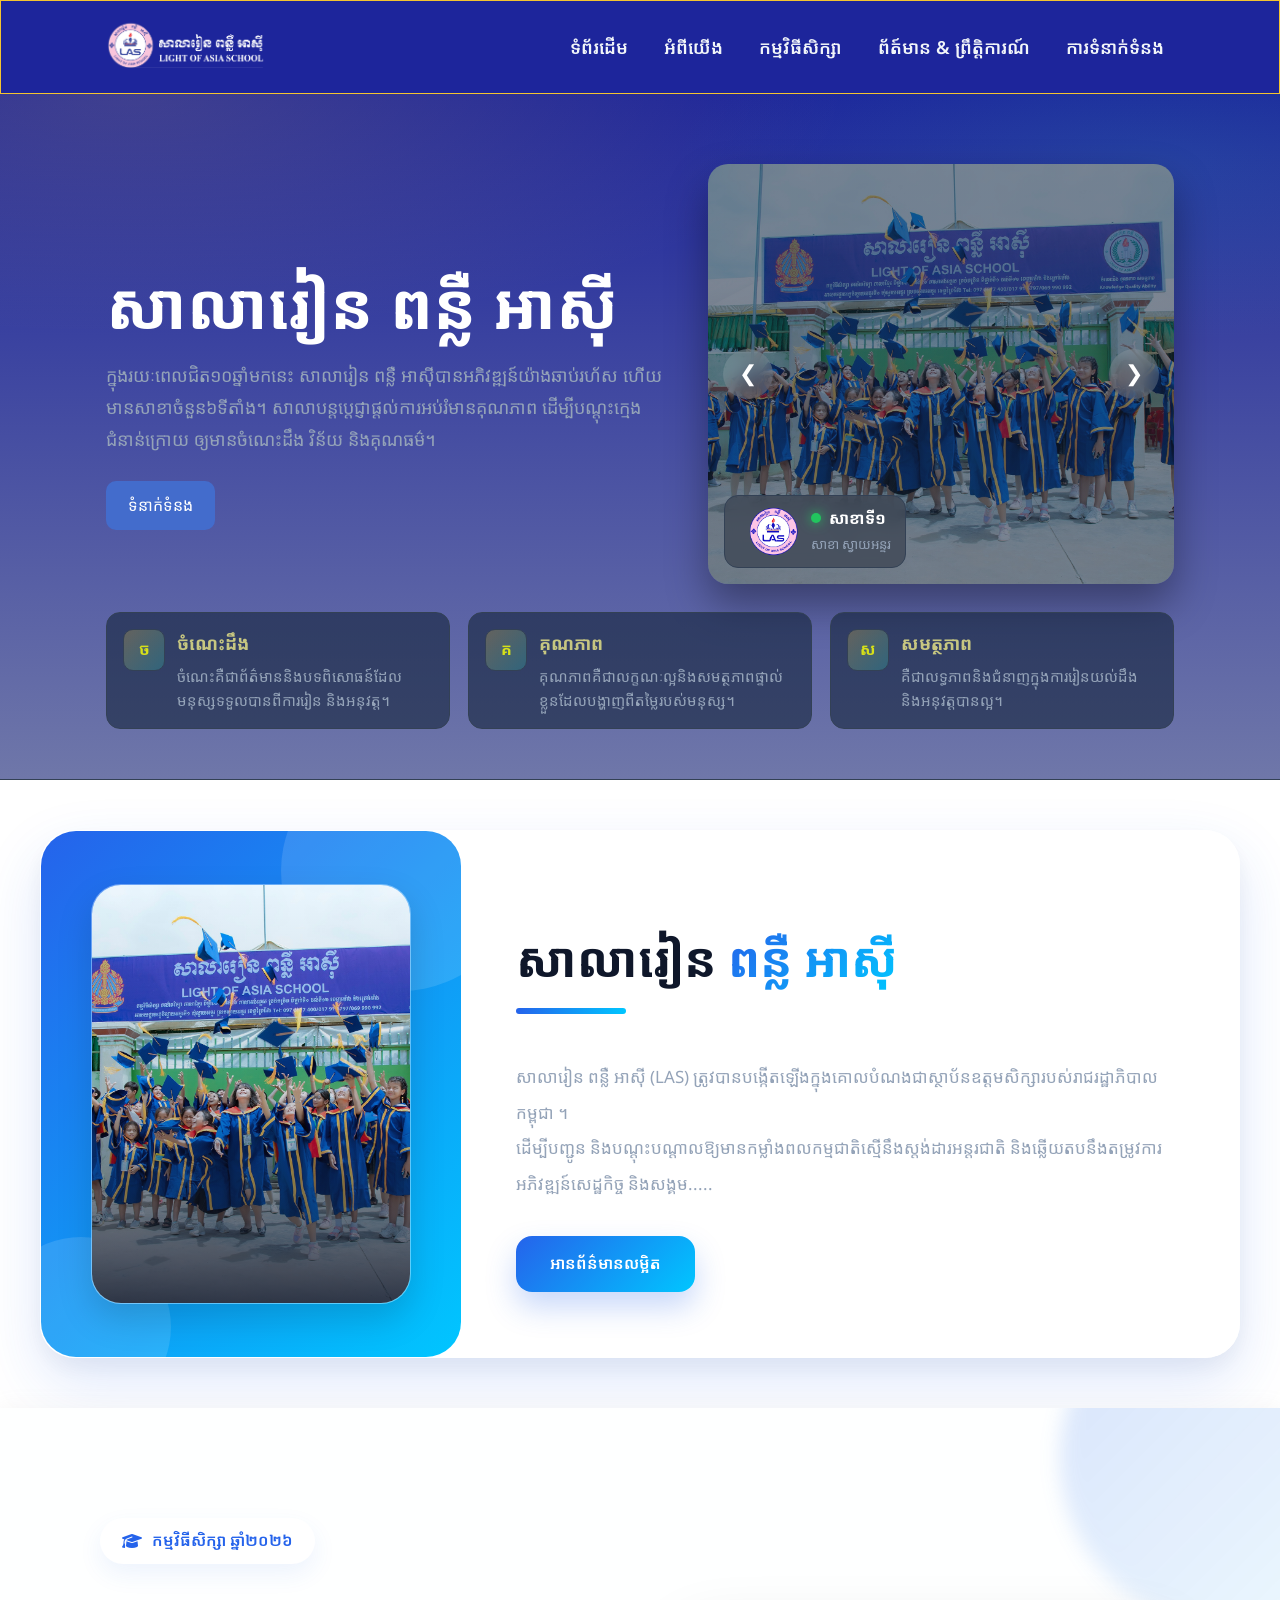
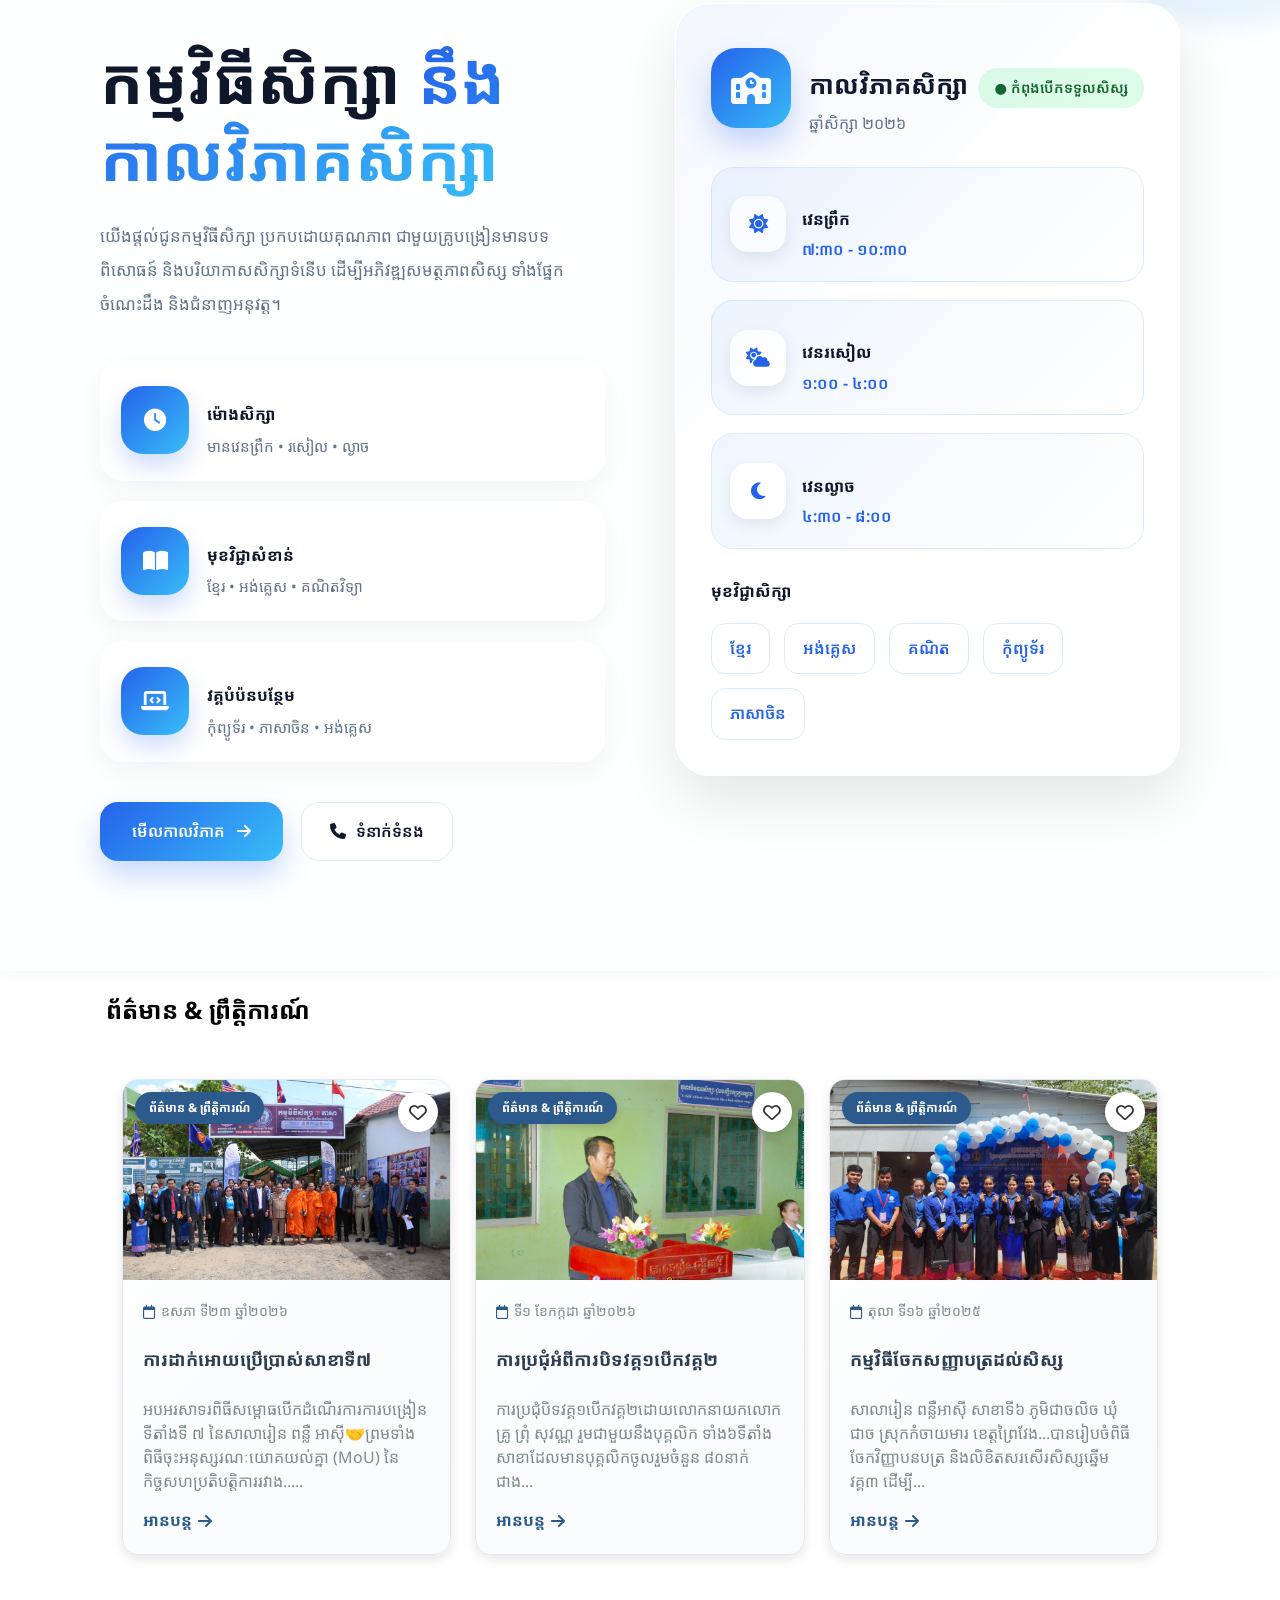
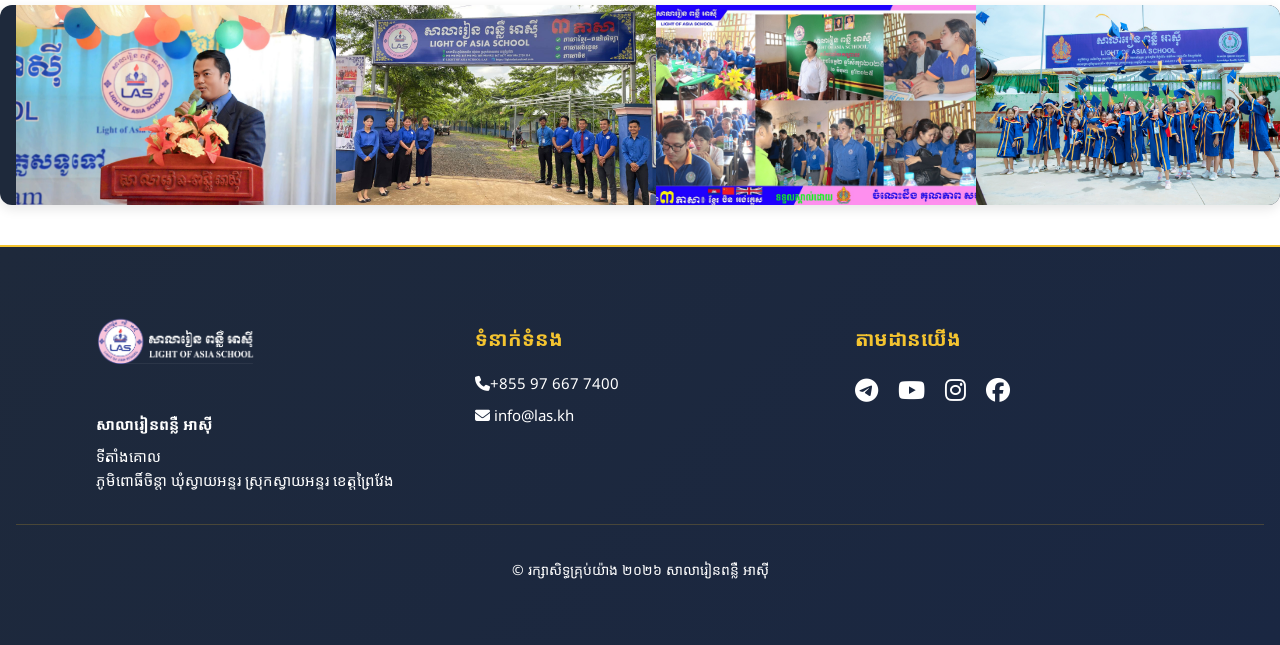
==== commit ddbbbad4: "Update website" ====
--- a/index.html/index.html
+++ b/index.html/index.html
@@ -142,7 +142,7 @@
     <div class="lineabout"></div>
 
     <p>
-       សាលារៀន ពន្លឺ អាស៊ី (LAS) ត្រូវបានបង្កើតឡើងក្នុងគោលបំណងជាស្ថាប័នឧត្តមសិក្សារបស់រាជរដ្ឋាភិបាលកម្ពុជា ។
+       សាលារៀន ពន្លឺ អាស៊ី (LAS) ត្រូវបានបង្កើតឡើងក្នុងគោលបំណងជាស្ថាប័នឧត្តមសិក្សារបស់រាជរដ្ឋាភិបាលកម្ពុជា ។ <br>
 
       ដើម្បីបញ្ជូន និងបណ្តុះបណ្តាលឱ្យមានកម្លាំងពលកម្មជាតិស្មើនឹងស្តង់ដារអន្តរជាតិ និងឆ្លើយតបនឹងតម្រូវការអភិវឌ្ឍន៍សេដ្ឋកិច្ច និងសង្គម.....
     </p>
